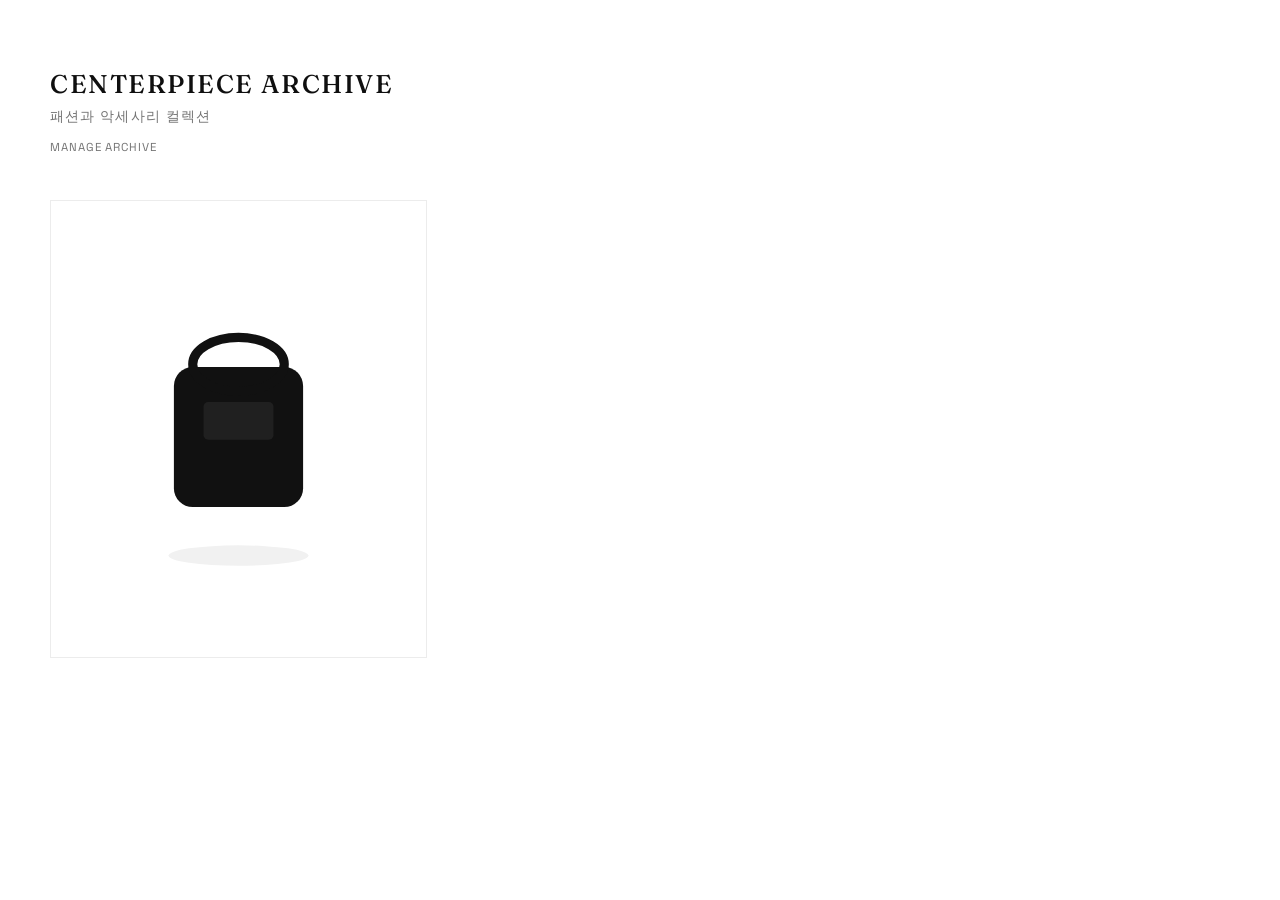
==== index.html @ 9ecb36c9 "Update index.html" ====
<!doctype html>
<html lang="ko">
  <head>
    <meta charset="UTF-8" />
    <meta name="viewport" content="width=device-width, initial-scale=1.0" />
    <title>Centerpiece Archive</title>
    <link rel="preconnect" href="https://fonts.googleapis.com" />
    <link rel="preconnect" href="https://fonts.gstatic.com" crossorigin />
    <link
      href="https://fonts.googleapis.com/css2?family=Space+Grotesk:wght@400;500;700&family=Fraunces:opsz,wght@9..144,500&display=swap"
      rel="stylesheet"
    />
    <link rel="stylesheet" href="./styles.css" />
  </head>
  <body>
    <header class="site-header">
      <h1>Centerpiece Archive</h1>
      <p>패션과 악세사리 컬렉션</p>
      <a class="manage-link" href="./admin.html">Manage Archive</a>
    </header>

    <main>
      <section id="gallery" class="gallery" aria-label="큐레이션 아이템"></section>
    </main>

    <script src="./data.js"></script>
    <script>
      const gallery = document.getElementById('gallery');

      function createCard(item) {
        const card = document.createElement('a');
        card.href = `./item.html?id=${encodeURIComponent(item.id)}`;
        card.className = 'card';
        const coverSrc =
          typeof item.coverImage === 'string'
            ? item.coverImage
            : item.coverImage.src;

        card.innerHTML = `
          <figure>
            <img src="${coverSrc}" alt="${item.brand} ${item.name}" loading="lazy" />
            <figcaption class="overlay">
              <p class="brand">${item.brand}</p>
              <p class="name">${item.name}</p>
              <p class="era">${item.era}</p>
            </figcaption>
          </figure>
        `;

        return card;
      }

      async function init() {
        const items = await getArchiveItems();
        items.forEach((item) => {
          gallery.appendChild(createCard(item));
        });
      }

      init();
    </script>
  </body>
</html>
---- styles.css ----
:root {
  --bg: #ffffff;
  --text: #0f0f0f;
  --muted: #747474;
  --line: #ececec;
  --overlay: rgba(255, 255, 255, 0.08);
}

* {
  box-sizing: border-box;
}

body {
  margin: 0;
  background: var(--bg);
  color: var(--text);
  font-family: 'Space Grotesk', sans-serif;
  letter-spacing: -0.005em;
}

.site-header {
  max-width: 1260px;
  margin: 0 auto;
  padding: 68px 40px 44px;
}

.site-header h1 {
  margin: 0;
  font-size: clamp(1.3rem, 2vw, 2rem);
  letter-spacing: 0.06em;
  text-transform: uppercase;
  font-weight: 500;
  font-family: 'Fraunces', serif;
}

.site-header p {
  margin: 8px 0 0;
  color: var(--muted);
  font-size: 0.85rem;
  letter-spacing: 0.08em;
  text-transform: uppercase;
}

.manage-link {
  display: inline-block;
  margin-top: 14px;
  color: var(--muted);
  text-decoration: none;
  font-size: 0.72rem;
  letter-spacing: 0.08em;
  text-transform: uppercase;
  border-bottom: 1px solid transparent;
}

.manage-link:hover {
  color: var(--text);
  border-bottom-color: rgba(17, 17, 17, 0.5);
}

.gallery {
  max-width: 1260px;
  margin: 0 auto;
  padding: 0 40px 84px;
  display: grid;
  gap: 24px;
  grid-template-columns: repeat(3, minmax(0, 1fr));
}

.card {
  display: block;
  border-radius: 0;
  overflow: hidden;
  text-decoration: none;
  color: inherit;
  border: 1px solid var(--line);
  background: #fff;
}

.card figure {
  margin: 0;
  position: relative;
  min-height: 380px;
}

.card img {
  width: 100%;
  height: 100%;
  min-height: 380px;
  object-fit: contain;
  padding: 26px;
  background: #fff;
  display: block;
  transition: transform 0.4s cubic-bezier(0.22, 1, 0.36, 1),
    filter 0.35s ease;
}

.overlay {
  position: absolute;
  inset: auto 0 0 0;
  display: grid;
  grid-template-columns: auto 1fr auto;
  align-items: center;
  gap: 8px;
  padding: 7px 10px;
  background: var(--overlay);
  color: #111;
  border-top: 1px solid rgba(17, 17, 17, 0.18);
  backdrop-filter: blur(1.5px);
  opacity: 0;
  transform: translateY(100%);
  transition: opacity 0.3s ease, transform 0.3s ease;
}

.card:hover .overlay,
.card:focus-visible .overlay {
  opacity: 1;
  transform: translateY(0);
}

.card:hover img,
.card:focus-visible img {
  transform: scale(1.015);
  filter: grayscale(8%);
}

.brand,
.name,
.era {
  margin: 0;
}

.brand {
  font-weight: 500;
  letter-spacing: 0.06em;
  text-transform: uppercase;
  font-size: 0.62rem;
  white-space: nowrap;
}

.name {
  font-size: 0.68rem;
  font-family: 'Space Grotesk', sans-serif;
  font-weight: 400;
  letter-spacing: 0.01em;
  white-space: nowrap;
  overflow: hidden;
  text-overflow: ellipsis;
}

.era {
  font-size: 0.62rem;
  opacity: 0.8;
  letter-spacing: 0.06em;
  text-transform: uppercase;
  white-space: nowrap;
}

.item-page {
  max-width: 1260px;
  margin: 0 auto;
  padding: 36px 24px 64px;
}

.back-link {
  display: inline-block;
  margin-bottom: 28px;
  color: var(--muted);
  text-decoration: none;
  border-bottom: 1px solid transparent;
  font-size: 0.84rem;
  letter-spacing: 0.08em;
  text-transform: uppercase;
}

.detail-manage-link {
  margin: 0 0 28px 12px;
}

.back-link:hover {
  border-bottom-color: var(--text);
  color: var(--text);
}

.detail-layout {
  display: grid;
  grid-template-columns: 0.9fr 1.8fr;
  gap: 26px;
  align-items: start;
}

.detail-info {
  position: sticky;
  top: 28px;
  align-self: start;
}

.detail-info h1 {
  margin: 6px 0 16px;
  font-size: clamp(1.4rem, 2.1vw, 2rem);
  font-family: 'Fraunces', serif;
  font-weight: 500;
}

.detail-meta {
  margin: 0;
  color: var(--muted);
  font-size: 0.8rem;
  letter-spacing: 0.08em;
  text-transform: uppercase;
}

.detail-copy {
  position: static;
}

.detail-intro {
  line-height: 1.9;
  margin: 0;
  max-width: 34ch;
  font-size: 0.98rem;
  color: #1d1d1d;
  white-space: pre-line;
  transition: opacity 460ms ease, transform 620ms cubic-bezier(0.16, 1, 0.3, 1),
    filter 480ms ease;
  will-change: opacity, transform, filter;
}

.detail-copy.is-switching .detail-intro {
  opacity: 0.14;
  transform: translateY(10px);
  filter: blur(2px);
}

@media (prefers-reduced-motion: reduce) {
  .detail-intro {
    transition: none;
  }

  .detail-copy.is-switching .detail-intro {
    opacity: 1;
    transform: none;
    filter: none;
  }
}

.detail-images {
  display: grid;
  grid-template-columns: 1fr;
  gap: 24px;
}

.detail-media {
  margin: 0;
  display: block;
}

.detail-images img {
  width: 100%;
  max-height: 920px;
  object-fit: contain;
  background: #fff;
  padding: 24px;
  border-radius: 0;
  border: 1px solid var(--line);
  display: block;
}

.not-found {
  padding: 40px 0;
}

.not-found a {
  color: var(--text);
}

.detail-contact {
  margin-top: 42px;
  padding-top: 18px;
  border-top: 1px solid var(--line);
  display: grid;
  grid-template-columns: 0.9fr 1.8fr;
  column-gap: 26px;
}

.contact-kicker {
  margin: 0 0 14px;
  color: var(--muted);
  font-size: 0.72rem;
  letter-spacing: 0.08em;
  text-transform: uppercase;
  grid-column: 2;
}

.contact-grid {
  display: grid;
  grid-template-columns: repeat(3, minmax(0, 1fr));
  gap: 12px;
  grid-column: 2;
}

.contact-item {
  margin: 0;
  font-size: 0.84rem;
  line-height: 1.8;
  color: #222;
}

.contact-item a {
  color: inherit;
  text-decoration: none;
  border-bottom: 1px solid rgba(17, 17, 17, 0.3);
}

.contact-item a:hover {
  border-bottom-color: rgba(17, 17, 17, 0.75);
}

@media (max-width: 980px) {
  .gallery {
    grid-template-columns: repeat(2, minmax(0, 1fr));
    gap: 18px;
    padding: 0 24px 60px;
  }

  .detail-layout {
    grid-template-columns: 1fr;
  }

  .detail-info {
    position: static;
    top: auto;
  }

  .detail-media {
    display: block;
  }

  .detail-copy {
    position: static;
    top: auto;
    margin-bottom: 18px;
  }

  .detail-intro {
    font-size: 0.9rem;
  }

  .contact-grid {
    grid-template-columns: 1fr;
    gap: 10px;
  }

  .detail-contact {
    grid-template-columns: 1fr;
    column-gap: 0;
  }

  .contact-kicker,
  .contact-grid {
    grid-column: auto;
  }

  .site-header {
    padding: 44px 24px 28px;
  }
}

@media (max-width: 640px) {
  .gallery {
    grid-template-columns: 1fr;
    padding: 0 16px 40px;
    gap: 14px;
  }

  .site-header {
    padding: 30px 16px 20px;
  }

  .item-page {
    padding: 20px 16px 40px;
  }
}

.admin-page {
  max-width: 1340px;
  margin: 0 auto;
  padding: 46px 26px 72px;
}

.admin-header {
  margin-bottom: 28px;
}

.admin-header h1 {
  margin: 0;
  font-family: 'Fraunces', serif;
  font-size: clamp(1.4rem, 2vw, 2.1rem);
  font-weight: 500;
}

.admin-header p {
  margin: 8px 0 0;
  color: var(--muted);
  font-size: 0.9rem;
}

.admin-panel {
  border: 1px solid var(--line);
  background: #fff;
  padding: 16px;
  margin-bottom: 14px;
}

.admin-panel h2 {
  margin: 0 0 14px;
  font-size: 0.92rem;
  letter-spacing: 0.08em;
  text-transform: uppercase;
  color: var(--muted);
}

.admin-form label,
.admin-panel label {
  display: block;
  font-size: 0.74rem;
  letter-spacing: 0.06em;
  text-transform: uppercase;
  color: var(--muted);
  margin-bottom: 10px;
}

.admin-guide {
  background: linear-gradient(180deg, #fff 0%, #fcfcfc 100%);
}

.guide-steps {
  margin: 0;
  padding-left: 18px;
  display: grid;
  gap: 6px;
  color: #1f1f1f;
  font-size: 0.9rem;
}

.admin-form-simple {
  display: grid;
  gap: 14px;
}

.form-step {
  border: 1px solid var(--line);
  padding: 12px;
  background: #fff;
}

.form-step h3 {
  margin: 0 0 10px;
  font-size: 0.84rem;
  letter-spacing: 0.08em;
  text-transform: uppercase;
  color: #222;
}

.step-help {
  margin: 0 0 10px;
  color: var(--muted);
  font-size: 0.82rem;
  line-height: 1.6;
}

.upload-preview-wrap p {
  margin: 8px 0 6px;
  color: var(--muted);
  font-size: 0.72rem;
  letter-spacing: 0.08em;
  text-transform: uppercase;
}

.upload-preview {
  width: 100%;
  max-height: 260px;
  object-fit: contain;
  border: 1px solid var(--line);
  background: #fff;
  padding: 12px;
}

.upload-preview.is-empty {
  min-height: 120px;
  background: repeating-linear-gradient(
    -45deg,
    #fafafa,
    #fafafa 8px,
    #f3f3f3 8px,
    #f3f3f3 16px
  );
}

.admin-form input,
.admin-form textarea,
.admin-panel input,
.admin-panel textarea {
  width: 100%;
  margin-top: 6px;
  border: 1px solid var(--line);
  padding: 10px;
  font: inherit;
  color: var(--text);
  background: #fff;
}

.admin-form textarea,
.admin-panel textarea {
  resize: vertical;
  min-height: 100px;
}

.admin-fieldset {
  margin: 16px 0;
  border: 1px solid var(--line);
  padding: 12px;
}

.admin-fieldset legend {
  padding: 0 6px;
  font-size: 0.72rem;
  letter-spacing: 0.08em;
  text-transform: uppercase;
  color: var(--muted);
}

.admin-actions {
  display: flex;
  flex-wrap: wrap;
  gap: 8px;
  margin-top: 10px;
}

.admin-auth input[type='email'],
.admin-auth input[type='password'] {
  min-width: 260px;
  border: 1px solid var(--line);
  padding: 8px 10px;
  font: inherit;
}

.admin-button {
  border: 1px solid var(--line);
  background: #fff;
  color: var(--text);
  padding: 8px 10px;
  font-size: 0.72rem;
  letter-spacing: 0.06em;
  text-transform: uppercase;
  cursor: pointer;
}

.admin-button:hover {
  border-color: #bbb;
}

.admin-button-strong {
  border-color: #202020;
}

.detail-rows {
  display: grid;
  gap: 10px;
}

.detail-row {
  border: 1px solid var(--line);
  padding: 10px;
  display: grid;
  gap: 8px;
}

.detail-row-grid {
  display: grid;
  gap: 8px;
}

.item-list {
  list-style: none;
  margin: 0;
  padding: 0;
  display: grid;
  gap: 10px;
}

.item-entry {
  border: 1px solid var(--line);
  padding: 10px;
  display: grid;
  grid-template-columns: 72px 1fr auto;
  gap: 10px;
  align-items: center;
}

.item-thumb {
  width: 72px;
  height: 72px;
  object-fit: contain;
  border: 1px solid var(--line);
  background: #fff;
}

.item-summary p,
.item-summary h3,
.item-summary small {
  margin: 0;
}

.item-summary h3 {
  font-size: 0.92rem;
  margin: 4px 0;
}

.item-summary p,
.item-summary small {
  color: var(--muted);
  font-size: 0.72rem;
  letter-spacing: 0.06em;
  text-transform: uppercase;
}

.item-buttons {
  display: flex;
  gap: 6px;
}

.item-empty {
  border: 1px dashed var(--line);
  color: var(--muted);
  padding: 16px;
  font-size: 0.84rem;
}

.admin-data-tools {
  margin-top: 18px;
}

.admin-advanced summary {
  cursor: pointer;
  font-size: 0.78rem;
  letter-spacing: 0.08em;
  text-transform: uppercase;
  color: var(--muted);
}

.admin-status {
  margin: 14px 0 0;
  color: var(--muted);
  font-size: 0.8rem;
}

@media (max-width: 980px) {
  .admin-page {
    padding: 30px 16px 50px;
  }
}
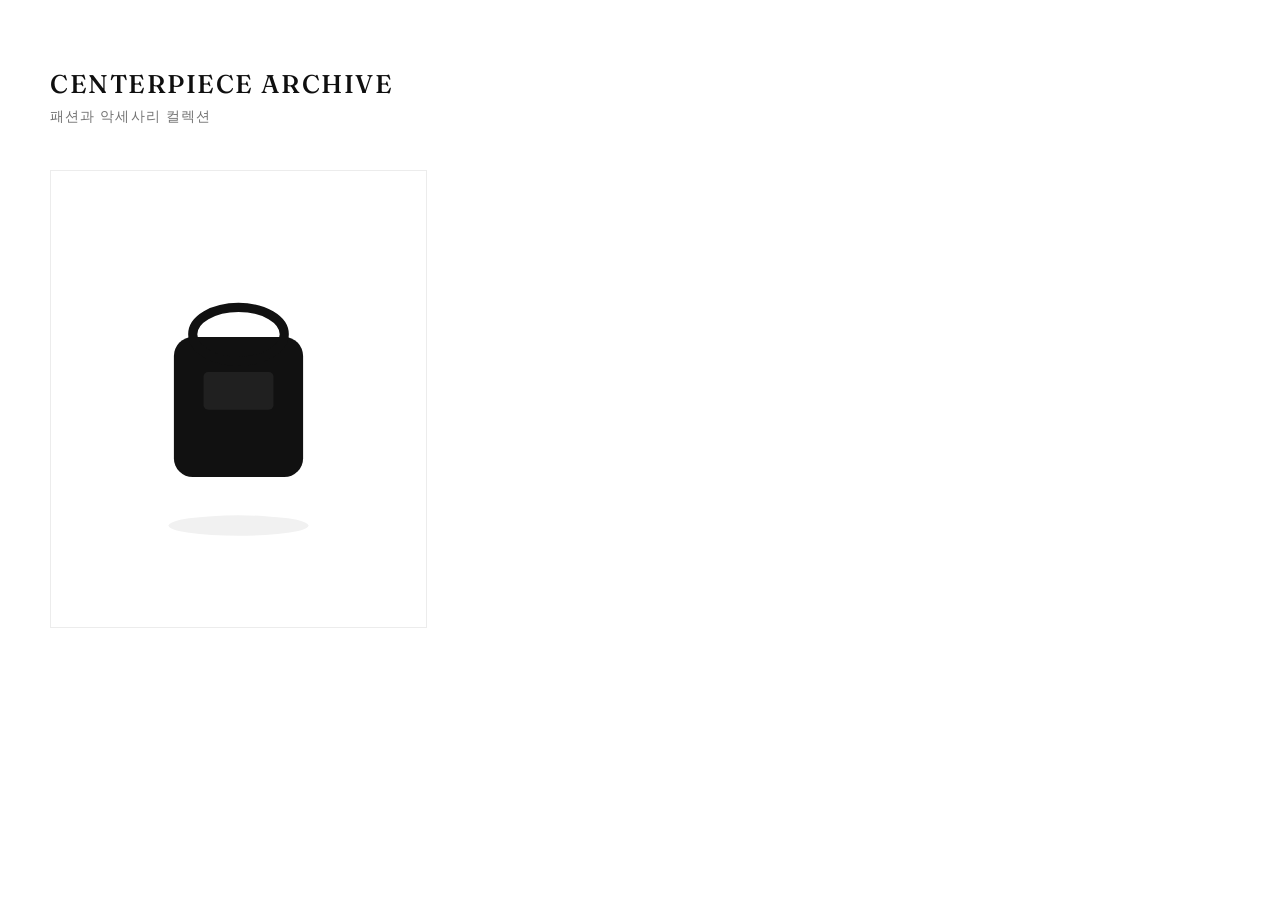
==== commit df8ff293: "ㄴ" ====
--- a/index.html
+++ b/index.html
@@ -16,7 +16,6 @@
     <header class="site-header">
       <h1>Centerpiece Archive</h1>
       <p>패션과 악세사리 컬렉션</p>
-      <a class="manage-link" href="./admin.html">Manage Archive</a>
     </header>
 
     <main>
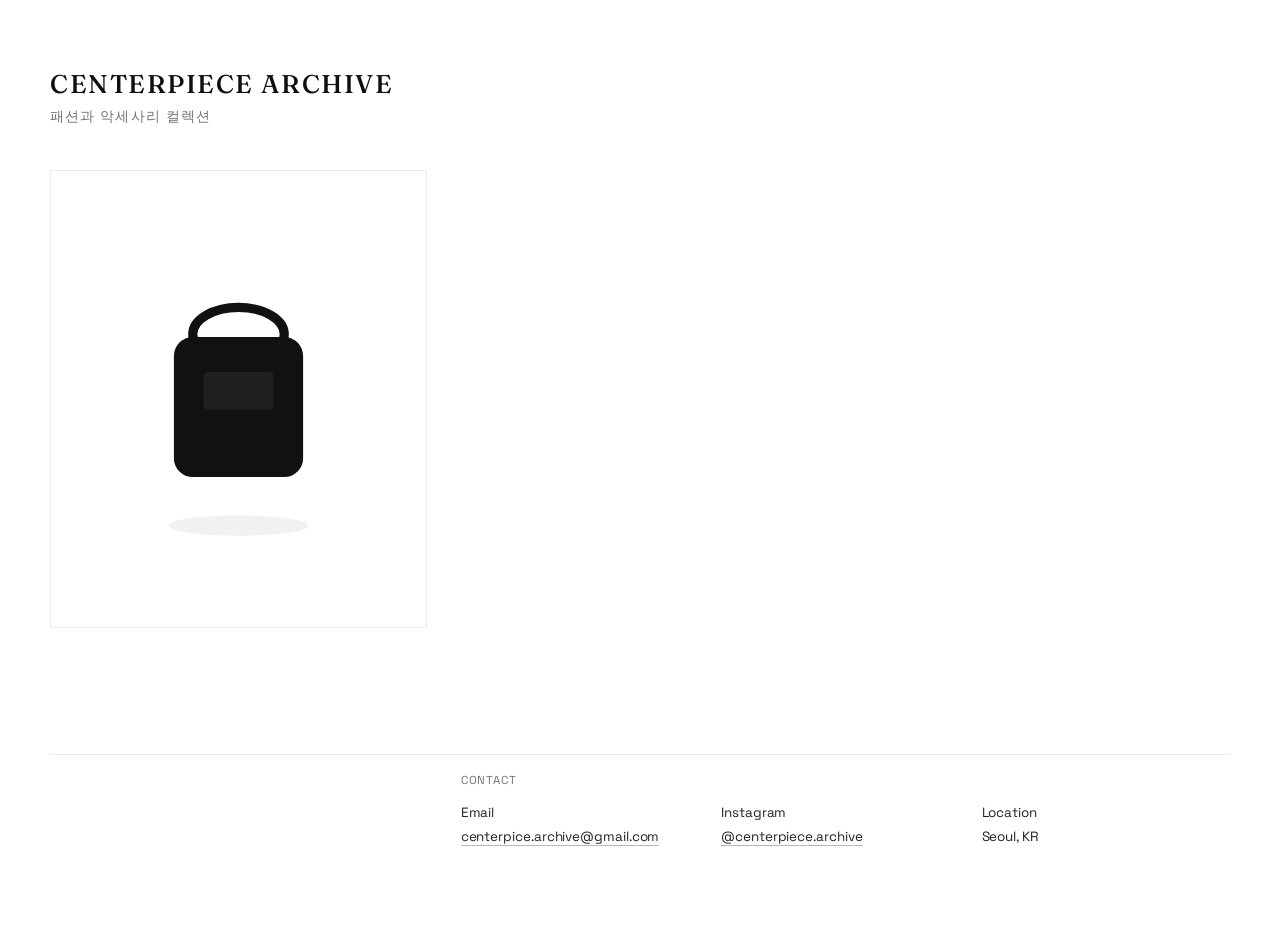
==== commit 351911de: "s" ====
--- a/index.html
+++ b/index.html
@@ -20,6 +20,16 @@
 
     <main>
       <section id="gallery" class="gallery" aria-label="큐레이션 아이템"></section>
+      <section class="main-contact-wrap" aria-label="Contact">
+        <div class="detail-contact">
+          <p class="contact-kicker">Contact</p>
+          <div class="contact-grid">
+            <p class="contact-item">Email<br /><a href="mailto:centerpice.archive@gmail.com">centerpice.archive@gmail.com</a></p>
+            <p class="contact-item">Instagram<br /><a href="https://instagram.com/centerpiece.archive" target="_blank" rel="noreferrer">@centerpiece.archive</a></p>
+            <p class="contact-item">Location<br />Seoul, KR</p>
+          </div>
+        </div>
+      </section>
     </main>
 
     <script src="./data.js"></script>
--- a/styles.css
+++ b/styles.css
@@ -282,6 +282,12 @@
   column-gap: 26px;
 }
 
+.main-contact-wrap {
+  max-width: 1260px;
+  margin: 0 auto;
+  padding: 0 40px 84px;
+}
+
 .contact-kicker {
   margin: 0 0 14px;
   color: var(--muted);
@@ -355,6 +361,10 @@
     column-gap: 0;
   }
 
+  .main-contact-wrap {
+    padding: 0 24px 60px;
+  }
+
   .contact-kicker,
   .contact-grid {
     grid-column: auto;
@@ -378,6 +388,10 @@
 
   .item-page {
     padding: 20px 16px 40px;
+  }
+
+  .main-contact-wrap {
+    padding: 0 16px 40px;
   }
 }
 
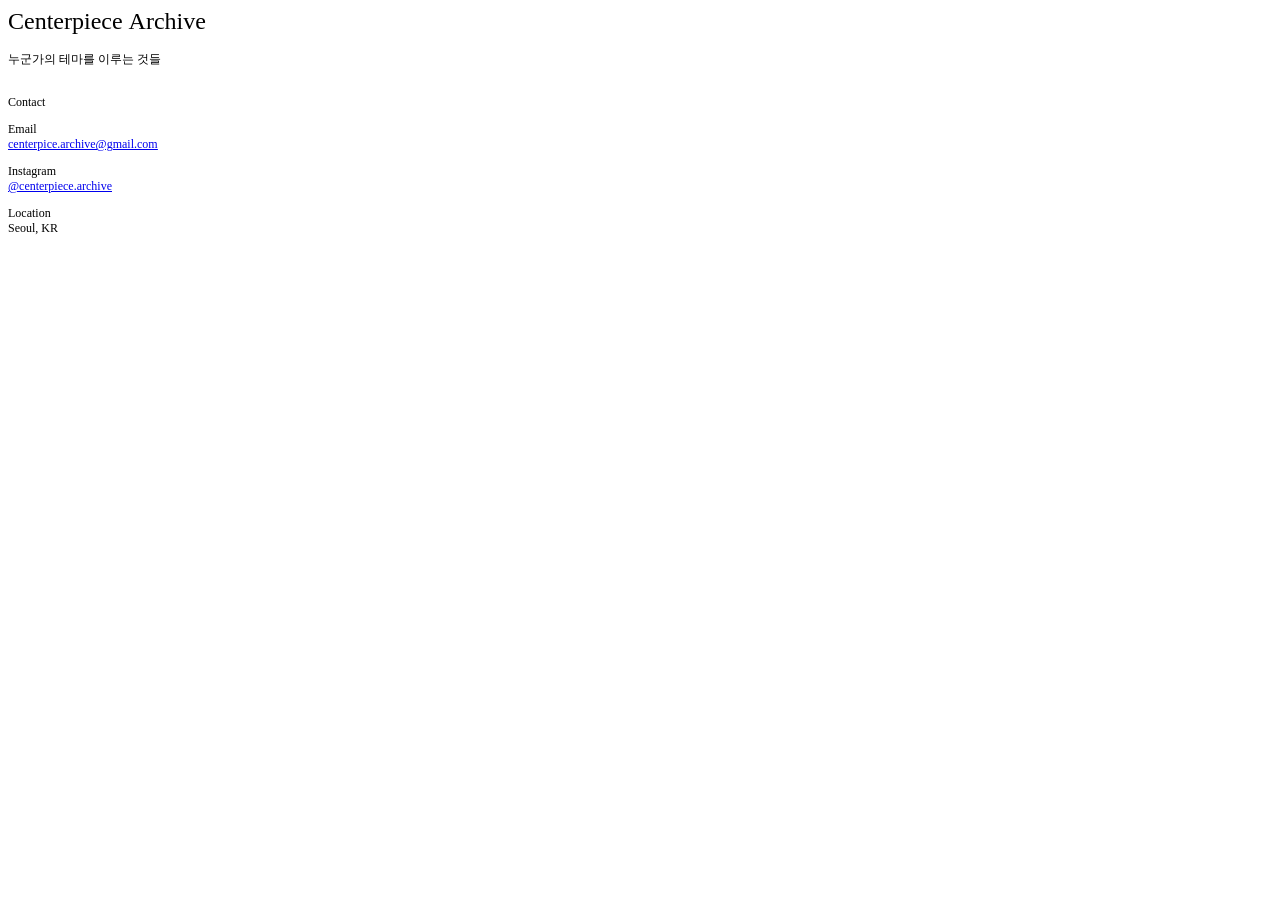
==== commit e9681b41: "Update index.html" ====
--- a/index.html
+++ b/index.html
@@ -1,72 +1,30 @@
-<!doctype html>
-<html lang="ko">
-  <head>
-    <meta charset="UTF-8" />
-    <meta name="viewport" content="width=device-width, initial-scale=1.0" />
-    <title>Centerpiece Archive</title>
-    <link rel="preconnect" href="https://fonts.googleapis.com" />
-    <link rel="preconnect" href="https://fonts.gstatic.com" crossorigin />
-    <link
-      href="https://fonts.googleapis.com/css2?family=Space+Grotesk:wght@400;500;700&family=Fraunces:opsz,wght@9..144,500&display=swap"
-      rel="stylesheet"
-    />
-    <link rel="stylesheet" href="./styles.css" />
-  </head>
-  <body>
-    <header class="site-header">
-      <h1>Centerpiece Archive</h1>
-      <p>패션과 악세사리 컬렉션</p>
-    </header>
-
-    <main>
-      <section id="gallery" class="gallery" aria-label="큐레이션 아이템"></section>
-      <section class="main-contact-wrap" aria-label="Contact">
-        <div class="detail-contact">
-          <p class="contact-kicker">Contact</p>
-          <div class="contact-grid">
-            <p class="contact-item">Email<br /><a href="mailto:centerpice.archive@gmail.com">centerpice.archive@gmail.com</a></p>
-            <p class="contact-item">Instagram<br /><a href="https://instagram.com/centerpiece.archive" target="_blank" rel="noreferrer">@centerpiece.archive</a></p>
-            <p class="contact-item">Location<br />Seoul, KR</p>
-          </div>
-        </div>
-      </section>
-    </main>
-
-    <script src="./data.js"></script>
-    <script>
-      const gallery = document.getElementById('gallery');
-
-      function createCard(item) {
-        const card = document.createElement('a');
-        card.href = `./item.html?id=${encodeURIComponent(item.id)}`;
-        card.className = 'card';
-        const coverSrc =
-          typeof item.coverImage === 'string'
-            ? item.coverImage
-            : item.coverImage.src;
-
-        card.innerHTML = `
-          <figure>
-            <img src="${coverSrc}" alt="${item.brand} ${item.name}" loading="lazy" />
-            <figcaption class="overlay">
-              <p class="brand">${item.brand}</p>
-              <p class="name">${item.name}</p>
-              <p class="era">${item.era}</p>
-            </figcaption>
-          </figure>
-        `;
-
-        return card;
-      }
-
-      async function init() {
-        const items = await getArchiveItems();
-        items.forEach((item) => {
-          gallery.appendChild(createCard(item));
-        });
-      }
-
-      init();
-    </script>
-  </body>
+<!DOCTYPE html PUBLIC "-//W3C//DTD HTML 4.01//EN" "http://www.w3.org/TR/html4/strict.dtd">
+<html>
+<head>
+  <meta http-equiv="Content-Type" content="text/html; charset=utf-8">
+  <meta http-equiv="Content-Style-Type" content="text/css">
+  <title></title>
+  <meta name="Generator" content="Cocoa HTML Writer">
+  <meta name="CocoaVersion" content="2575.6">
+  <style type="text/css">
+    p.p2 {margin: 0.0px 0.0px 12.0px 0.0px; font: 12.0px AppleMyungjo; -webkit-text-stroke: #000000}
+    p.p3 {margin: 0.0px 0.0px 0.0px 0.0px; font: 12.0px AppleMyungjo; -webkit-text-stroke: #000000; min-height: 14.0px}
+    p.p4 {margin: 0.0px 0.0px 12.0px 0.0px; font: 12.0px AppleMyungjo; color: #0000e9; -webkit-text-stroke: #0000e9}
+    span.s1 {font-kerning: none}
+    span.s2 {font-kerning: none; color: #000000; -webkit-text-stroke: 0px #000000}
+    span.s3 {text-decoration: underline ; font-kerning: none; -webkit-text-stroke: 0px #0000e9}
+  </style>
+</head>
+<body>
+<h1 style="margin: 0.0px 0.0px 16.1px 0.0px; font: 24.0px AppleMyungjo; -webkit-text-stroke: #000000"><span class="s1">Centerpiece Archive</span></h1>
+<p class="p2"><span class="s1">누군가의 테마를 이루는 것들</span></p>
+<p class="p3"><span class="s1"></span><br></p>
+<p class="p2"><span class="s1">Contact</span></p>
+<p class="p4"><span class="s2">Email<br>
+<a href="mailto:centerpice.archive@gmail.com"><span class="s3">centerpice.archive@gmail.com</span></a></span></p>
+<p class="p4"><span class="s2">Instagram<br>
+<a href="https://instagram.com/centerpiece.archive"><span class="s3">@centerpiece.archive</span></a></span></p>
+<p class="p2"><span class="s1">Location<br>
+Seoul, KR</span></p>
+</body>
 </html>
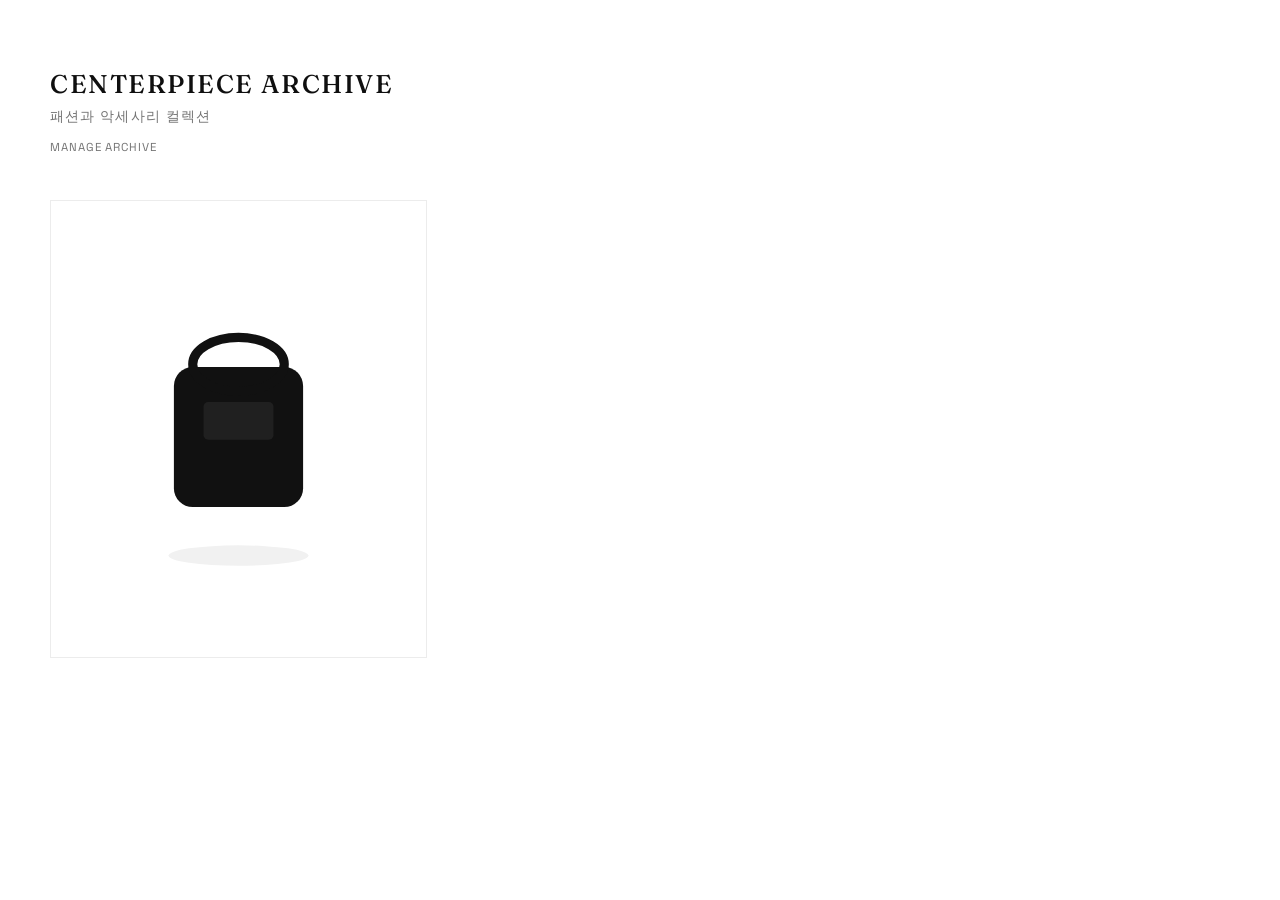
==== commit 5bc3a1a0: "Update index.html" ====
--- a/index.html
+++ b/index.html
@@ -1,30 +1,63 @@
-<!DOCTYPE html PUBLIC "-//W3C//DTD HTML 4.01//EN" "http://www.w3.org/TR/html4/strict.dtd">
-<html>
-<head>
-  <meta http-equiv="Content-Type" content="text/html; charset=utf-8">
-  <meta http-equiv="Content-Style-Type" content="text/css">
-  <title></title>
-  <meta name="Generator" content="Cocoa HTML Writer">
-  <meta name="CocoaVersion" content="2575.6">
-  <style type="text/css">
-    p.p2 {margin: 0.0px 0.0px 12.0px 0.0px; font: 12.0px AppleMyungjo; -webkit-text-stroke: #000000}
-    p.p3 {margin: 0.0px 0.0px 0.0px 0.0px; font: 12.0px AppleMyungjo; -webkit-text-stroke: #000000; min-height: 14.0px}
-    p.p4 {margin: 0.0px 0.0px 12.0px 0.0px; font: 12.0px AppleMyungjo; color: #0000e9; -webkit-text-stroke: #0000e9}
-    span.s1 {font-kerning: none}
-    span.s2 {font-kerning: none; color: #000000; -webkit-text-stroke: 0px #000000}
-    span.s3 {text-decoration: underline ; font-kerning: none; -webkit-text-stroke: 0px #0000e9}
-  </style>
-</head>
-<body>
-<h1 style="margin: 0.0px 0.0px 16.1px 0.0px; font: 24.0px AppleMyungjo; -webkit-text-stroke: #000000"><span class="s1">Centerpiece Archive</span></h1>
-<p class="p2"><span class="s1">누군가의 테마를 이루는 것들</span></p>
-<p class="p3"><span class="s1"></span><br></p>
-<p class="p2"><span class="s1">Contact</span></p>
-<p class="p4"><span class="s2">Email<br>
-<a href="mailto:centerpice.archive@gmail.com"><span class="s3">centerpice.archive@gmail.com</span></a></span></p>
-<p class="p4"><span class="s2">Instagram<br>
-<a href="https://instagram.com/centerpiece.archive"><span class="s3">@centerpiece.archive</span></a></span></p>
-<p class="p2"><span class="s1">Location<br>
-Seoul, KR</span></p>
-</body>
+<!doctype html>
+<html lang="ko">
+  <head>
+    <meta charset="UTF-8" />
+    <meta name="viewport" content="width=device-width, initial-scale=1.0" />
+    <title>Centerpiece Archive</title>
+    <link rel="preconnect" href="https://fonts.googleapis.com" />
+    <link rel="preconnect" href="https://fonts.gstatic.com" crossorigin />
+    <link
+      href="https://fonts.googleapis.com/css2?family=Space+Grotesk:wght@400;500;700&family=Fraunces:opsz,wght@9..144,500&display=swap"
+      rel="stylesheet"
+    />
+    <link rel="stylesheet" href="./styles.css" />
+  </head>
+  <body>
+    <header class="site-header">
+      <h1>Centerpiece Archive</h1>
+      <p>패션과 악세사리 컬렉션</p>
+      <a class="manage-link" href="./admin.html">Manage Archive</a>
+    </header>
+
+    <main>
+      <section id="gallery" class="gallery" aria-label="큐레이션 아이템"></section>
+    </main>
+
+    <script src="./data.js"></script>
+    <script>
+      const gallery = document.getElementById('gallery');
+
+      function createCard(item) {
+        const card = document.createElement('a');
+        card.href = `./item.html?id=${encodeURIComponent(item.id)}`;
+        card.className = 'card';
+        const coverSrc =
+          typeof item.coverImage === 'string'
+            ? item.coverImage
+            : item.coverImage.src;
+
+        card.innerHTML = `
+          <figure>
+            <img src="${coverSrc}" alt="${item.brand} ${item.name}" loading="lazy" />
+            <figcaption class="overlay">
+              <p class="brand">${item.brand}</p>
+              <p class="name">${item.name}</p>
+              <p class="era">${item.era}</p>
+            </figcaption>
+          </figure>
+        `;
+
+        return card;
+      }
+
+      async function init() {
+        const items = await getArchiveItems();
+        items.forEach((item) => {
+          gallery.appendChild(createCard(item));
+        });
+      }
+
+      init();
+    </script>
+  </body>
 </html>
--- a/styles.css
+++ b/styles.css
@@ -0,0 +1,675 @@
+:root {
+  --bg: #ffffff;
+  --text: #0f0f0f;
+  --muted: #747474;
+  --line: #ececec;
+  --overlay: rgba(255, 255, 255, 0.08);
+}
+
+* {
+  box-sizing: border-box;
+}
+
+body {
+  margin: 0;
+  background: var(--bg);
+  color: var(--text);
+  font-family: 'Space Grotesk', sans-serif;
+  letter-spacing: -0.005em;
+}
+
+.site-header {
+  max-width: 1260px;
+  margin: 0 auto;
+  padding: 68px 40px 44px;
+}
+
+.site-header h1 {
+  margin: 0;
+  font-size: clamp(1.3rem, 2vw, 2rem);
+  letter-spacing: 0.06em;
+  text-transform: uppercase;
+  font-weight: 500;
+  font-family: 'Fraunces', serif;
+}
+
+.site-header p {
+  margin: 8px 0 0;
+  color: var(--muted);
+  font-size: 0.85rem;
+  letter-spacing: 0.08em;
+  text-transform: uppercase;
+}
+
+.manage-link {
+  display: inline-block;
+  margin-top: 14px;
+  color: var(--muted);
+  text-decoration: none;
+  font-size: 0.72rem;
+  letter-spacing: 0.08em;
+  text-transform: uppercase;
+  border-bottom: 1px solid transparent;
+}
+
+.manage-link:hover {
+  color: var(--text);
+  border-bottom-color: rgba(17, 17, 17, 0.5);
+}
+
+.gallery {
+  max-width: 1260px;
+  margin: 0 auto;
+  padding: 0 40px 84px;
+  display: grid;
+  gap: 24px;
+  grid-template-columns: repeat(3, minmax(0, 1fr));
+}
+
+.card {
+  display: block;
+  border-radius: 0;
+  overflow: hidden;
+  text-decoration: none;
+  color: inherit;
+  border: 1px solid var(--line);
+  background: #fff;
+}
+
+.card figure {
+  margin: 0;
+  position: relative;
+  min-height: 380px;
+}
+
+.card img {
+  width: 100%;
+  height: 100%;
+  min-height: 380px;
+  object-fit: contain;
+  padding: 26px;
+  background: #fff;
+  display: block;
+  transition: transform 0.4s cubic-bezier(0.22, 1, 0.36, 1),
+    filter 0.35s ease;
+}
+
+.overlay {
+  position: absolute;
+  inset: auto 0 0 0;
+  display: grid;
+  grid-template-columns: auto 1fr auto;
+  align-items: center;
+  gap: 8px;
+  padding: 7px 10px;
+  background: var(--overlay);
+  color: #111;
+  border-top: 1px solid rgba(17, 17, 17, 0.18);
+  backdrop-filter: blur(1.5px);
+  opacity: 0;
+  transform: translateY(100%);
+  transition: opacity 0.3s ease, transform 0.3s ease;
+}
+
+.card:hover .overlay,
+.card:focus-visible .overlay {
+  opacity: 1;
+  transform: translateY(0);
+}
+
+.card:hover img,
+.card:focus-visible img {
+  transform: scale(1.015);
+  filter: grayscale(8%);
+}
+
+.brand,
+.name,
+.era {
+  margin: 0;
+}
+
+.brand {
+  font-weight: 500;
+  letter-spacing: 0.06em;
+  text-transform: uppercase;
+  font-size: 0.62rem;
+  white-space: nowrap;
+}
+
+.name {
+  font-size: 0.68rem;
+  font-family: 'Space Grotesk', sans-serif;
+  font-weight: 400;
+  letter-spacing: 0.01em;
+  white-space: nowrap;
+  overflow: hidden;
+  text-overflow: ellipsis;
+}
+
+.era {
+  font-size: 0.62rem;
+  opacity: 0.8;
+  letter-spacing: 0.06em;
+  text-transform: uppercase;
+  white-space: nowrap;
+}
+
+.item-page {
+  max-width: 1260px;
+  margin: 0 auto;
+  padding: 36px 24px 64px;
+}
+
+.back-link {
+  display: inline-block;
+  margin-bottom: 28px;
+  color: var(--muted);
+  text-decoration: none;
+  border-bottom: 1px solid transparent;
+  font-size: 0.84rem;
+  letter-spacing: 0.08em;
+  text-transform: uppercase;
+}
+
+.detail-manage-link {
+  margin: 0 0 28px 12px;
+}
+
+.back-link:hover {
+  border-bottom-color: var(--text);
+  color: var(--text);
+}
+
+.detail-layout {
+  display: grid;
+  grid-template-columns: 0.9fr 1.8fr;
+  gap: 26px;
+  align-items: start;
+}
+
+.detail-info {
+  position: sticky;
+  top: 28px;
+  align-self: start;
+}
+
+.detail-info h1 {
+  margin: 6px 0 16px;
+  font-size: clamp(1.4rem, 2.1vw, 2rem);
+  font-family: 'Fraunces', serif;
+  font-weight: 500;
+}
+
+.detail-meta {
+  margin: 0;
+  color: var(--muted);
+  font-size: 0.8rem;
+  letter-spacing: 0.08em;
+  text-transform: uppercase;
+}
+
+.detail-copy {
+  position: static;
+}
+
+.detail-intro {
+  line-height: 1.9;
+  margin: 0;
+  max-width: 34ch;
+  font-size: 0.98rem;
+  color: #1d1d1d;
+  white-space: pre-line;
+  transition: opacity 460ms ease, transform 620ms cubic-bezier(0.16, 1, 0.3, 1),
+    filter 480ms ease;
+  will-change: opacity, transform, filter;
+}
+
+.detail-copy.is-switching .detail-intro {
+  opacity: 0.14;
+  transform: translateY(10px);
+  filter: blur(2px);
+}
+
+@media (prefers-reduced-motion: reduce) {
+  .detail-intro {
+    transition: none;
+  }
+
+  .detail-copy.is-switching .detail-intro {
+    opacity: 1;
+    transform: none;
+    filter: none;
+  }
+}
+
+.detail-images {
+  display: grid;
+  grid-template-columns: 1fr;
+  gap: 24px;
+}
+
+.detail-media {
+  margin: 0;
+  display: block;
+}
+
+.detail-images img {
+  width: 100%;
+  max-height: 920px;
+  object-fit: contain;
+  background: #fff;
+  padding: 24px;
+  border-radius: 0;
+  border: 1px solid var(--line);
+  display: block;
+}
+
+.not-found {
+  padding: 40px 0;
+}
+
+.not-found a {
+  color: var(--text);
+}
+
+.detail-contact {
+  margin-top: 42px;
+  padding-top: 18px;
+  border-top: 1px solid var(--line);
+  display: grid;
+  grid-template-columns: 0.9fr 1.8fr;
+  column-gap: 26px;
+}
+
+.main-contact-wrap {
+  max-width: 1260px;
+  margin: 0 auto;
+  padding: 0 40px 84px;
+}
+
+.contact-kicker {
+  margin: 0 0 14px;
+  color: var(--muted);
+  font-size: 0.72rem;
+  letter-spacing: 0.08em;
+  text-transform: uppercase;
+  grid-column: 2;
+}
+
+.contact-grid {
+  display: grid;
+  grid-template-columns: repeat(3, minmax(0, 1fr));
+  gap: 12px;
+  grid-column: 2;
+}
+
+.contact-item {
+  margin: 0;
+  font-size: 0.84rem;
+  line-height: 1.8;
+  color: #222;
+}
+
+.contact-item a {
+  color: inherit;
+  text-decoration: none;
+  border-bottom: 1px solid rgba(17, 17, 17, 0.3);
+}
+
+.contact-item a:hover {
+  border-bottom-color: rgba(17, 17, 17, 0.75);
+}
+
+@media (max-width: 980px) {
+  .gallery {
+    grid-template-columns: repeat(2, minmax(0, 1fr));
+    gap: 18px;
+    padding: 0 24px 60px;
+  }
+
+  .detail-layout {
+    grid-template-columns: 1fr;
+  }
+
+  .detail-info {
+    position: static;
+    top: auto;
+  }
+
+  .detail-media {
+    display: block;
+  }
+
+  .detail-copy {
+    position: static;
+    top: auto;
+    margin-bottom: 18px;
+  }
+
+  .detail-intro {
+    font-size: 0.9rem;
+  }
+
+  .contact-grid {
+    grid-template-columns: 1fr;
+    gap: 10px;
+  }
+
+  .detail-contact {
+    grid-template-columns: 1fr;
+    column-gap: 0;
+  }
+
+  .main-contact-wrap {
+    padding: 0 24px 60px;
+  }
+
+  .contact-kicker,
+  .contact-grid {
+    grid-column: auto;
+  }
+
+  .site-header {
+    padding: 44px 24px 28px;
+  }
+}
+
+@media (max-width: 640px) {
+  .gallery {
+    grid-template-columns: 1fr;
+    padding: 0 16px 40px;
+    gap: 14px;
+  }
+
+  .site-header {
+    padding: 30px 16px 20px;
+  }
+
+  .item-page {
+    padding: 20px 16px 40px;
+  }
+
+  .main-contact-wrap {
+    padding: 0 16px 40px;
+  }
+}
+
+.admin-page {
+  max-width: 1340px;
+  margin: 0 auto;
+  padding: 46px 26px 72px;
+}
+
+.admin-header {
+  margin-bottom: 28px;
+}
+
+.admin-header h1 {
+  margin: 0;
+  font-family: 'Fraunces', serif;
+  font-size: clamp(1.4rem, 2vw, 2.1rem);
+  font-weight: 500;
+}
+
+.admin-header p {
+  margin: 8px 0 0;
+  color: var(--muted);
+  font-size: 0.9rem;
+}
+
+.admin-panel {
+  border: 1px solid var(--line);
+  background: #fff;
+  padding: 16px;
+  margin-bottom: 14px;
+}
+
+.admin-panel h2 {
+  margin: 0 0 14px;
+  font-size: 0.92rem;
+  letter-spacing: 0.08em;
+  text-transform: uppercase;
+  color: var(--muted);
+}
+
+.admin-form label,
+.admin-panel label {
+  display: block;
+  font-size: 0.74rem;
+  letter-spacing: 0.06em;
+  text-transform: uppercase;
+  color: var(--muted);
+  margin-bottom: 10px;
+}
+
+.admin-guide {
+  background: linear-gradient(180deg, #fff 0%, #fcfcfc 100%);
+}
+
+.guide-steps {
+  margin: 0;
+  padding-left: 18px;
+  display: grid;
+  gap: 6px;
+  color: #1f1f1f;
+  font-size: 0.9rem;
+}
+
+.admin-form-simple {
+  display: grid;
+  gap: 14px;
+}
+
+.form-step {
+  border: 1px solid var(--line);
+  padding: 12px;
+  background: #fff;
+}
+
+.form-step h3 {
+  margin: 0 0 10px;
+  font-size: 0.84rem;
+  letter-spacing: 0.08em;
+  text-transform: uppercase;
+  color: #222;
+}
+
+.step-help {
+  margin: 0 0 10px;
+  color: var(--muted);
+  font-size: 0.82rem;
+  line-height: 1.6;
+}
+
+.upload-preview-wrap p {
+  margin: 8px 0 6px;
+  color: var(--muted);
+  font-size: 0.72rem;
+  letter-spacing: 0.08em;
+  text-transform: uppercase;
+}
+
+.upload-preview {
+  width: 100%;
+  max-height: 260px;
+  object-fit: contain;
+  border: 1px solid var(--line);
+  background: #fff;
+  padding: 12px;
+}
+
+.upload-preview.is-empty {
+  min-height: 120px;
+  background: repeating-linear-gradient(
+    -45deg,
+    #fafafa,
+    #fafafa 8px,
+    #f3f3f3 8px,
+    #f3f3f3 16px
+  );
+}
+
+.admin-form input,
+.admin-form textarea,
+.admin-panel input,
+.admin-panel textarea {
+  width: 100%;
+  margin-top: 6px;
+  border: 1px solid var(--line);
+  padding: 10px;
+  font: inherit;
+  color: var(--text);
+  background: #fff;
+}
+
+.admin-form textarea,
+.admin-panel textarea {
+  resize: vertical;
+  min-height: 100px;
+}
+
+.admin-fieldset {
+  margin: 16px 0;
+  border: 1px solid var(--line);
+  padding: 12px;
+}
+
+.admin-fieldset legend {
+  padding: 0 6px;
+  font-size: 0.72rem;
+  letter-spacing: 0.08em;
+  text-transform: uppercase;
+  color: var(--muted);
+}
+
+.admin-actions {
+  display: flex;
+  flex-wrap: wrap;
+  gap: 8px;
+  margin-top: 10px;
+}
+
+.admin-auth input[type='email'],
+.admin-auth input[type='password'] {
+  min-width: 260px;
+  border: 1px solid var(--line);
+  padding: 8px 10px;
+  font: inherit;
+}
+
+.admin-button {
+  border: 1px solid var(--line);
+  background: #fff;
+  color: var(--text);
+  padding: 8px 10px;
+  font-size: 0.72rem;
+  letter-spacing: 0.06em;
+  text-transform: uppercase;
+  cursor: pointer;
+}
+
+.admin-button:hover {
+  border-color: #bbb;
+}
+
+.admin-button-strong {
+  border-color: #202020;
+}
+
+.detail-rows {
+  display: grid;
+  gap: 10px;
+}
+
+.detail-row {
+  border: 1px solid var(--line);
+  padding: 10px;
+  display: grid;
+  gap: 8px;
+}
+
+.detail-row-grid {
+  display: grid;
+  gap: 8px;
+}
+
+.item-list {
+  list-style: none;
+  margin: 0;
+  padding: 0;
+  display: grid;
+  gap: 10px;
+}
+
+.item-entry {
+  border: 1px solid var(--line);
+  padding: 10px;
+  display: grid;
+  grid-template-columns: 72px 1fr auto;
+  gap: 10px;
+  align-items: center;
+}
+
+.item-thumb {
+  width: 72px;
+  height: 72px;
+  object-fit: contain;
+  border: 1px solid var(--line);
+  background: #fff;
+}
+
+.item-summary p,
+.item-summary h3,
+.item-summary small {
+  margin: 0;
+}
+
+.item-summary h3 {
+  font-size: 0.92rem;
+  margin: 4px 0;
+}
+
+.item-summary p,
+.item-summary small {
+  color: var(--muted);
+  font-size: 0.72rem;
+  letter-spacing: 0.06em;
+  text-transform: uppercase;
+}
+
+.item-buttons {
+  display: flex;
+  gap: 6px;
+}
+
+.item-empty {
+  border: 1px dashed var(--line);
+  color: var(--muted);
+  padding: 16px;
+  font-size: 0.84rem;
+}
+
+.admin-data-tools {
+  margin-top: 18px;
+}
+
+.admin-advanced summary {
+  cursor: pointer;
+  font-size: 0.78rem;
+  letter-spacing: 0.08em;
+  text-transform: uppercase;
+  color: var(--muted);
+}
+
+.admin-status {
+  margin: 14px 0 0;
+  color: var(--muted);
+  font-size: 0.8rem;
+}
+
+@media (max-width: 980px) {
+  .admin-page {
+    padding: 30px 16px 50px;
+  }
+}
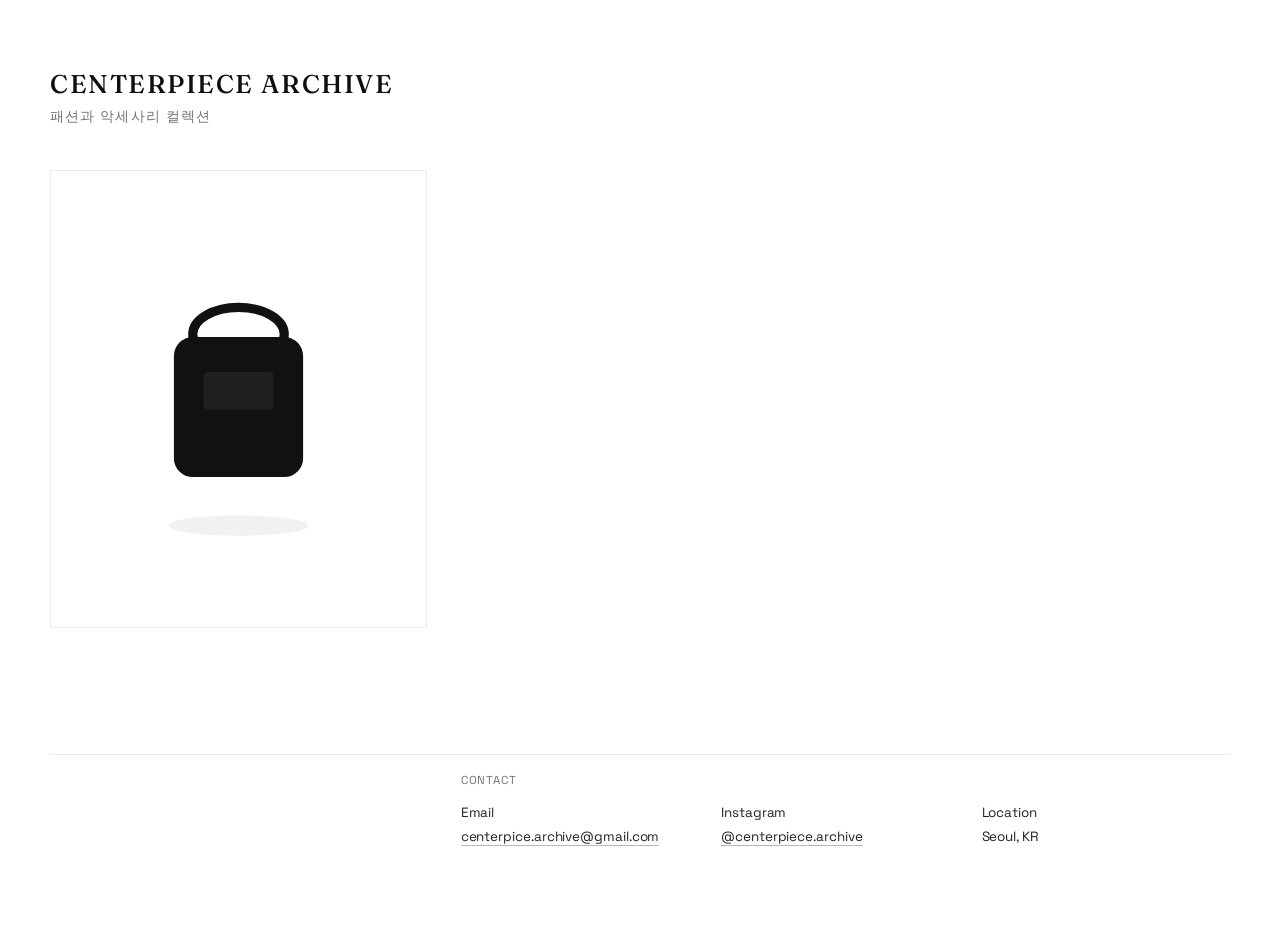
==== commit 2f762bb7: "2" ====
--- a/index.html
+++ b/index.html
@@ -16,11 +16,20 @@
     <header class="site-header">
       <h1>Centerpiece Archive</h1>
       <p>패션과 악세사리 컬렉션</p>
-      <a class="manage-link" href="./admin.html">Manage Archive</a>
     </header>
 
     <main>
       <section id="gallery" class="gallery" aria-label="큐레이션 아이템"></section>
+      <section class="main-contact-wrap" aria-label="Contact">
+        <div class="detail-contact">
+          <p class="contact-kicker">Contact</p>
+          <div class="contact-grid">
+            <p class="contact-item">Email<br /><a href="mailto:centerpice.archive@gmail.com">centerpice.archive@gmail.com</a></p>
+            <p class="contact-item">Instagram<br /><a href="https://instagram.com/centerpiece.archive" target="_blank" rel="noreferrer">@centerpiece.archive</a></p>
+            <p class="contact-item">Location<br />Seoul, KR</p>
+          </div>
+        </div>
+      </section>
     </main>
 
     <script src="./data.js"></script>
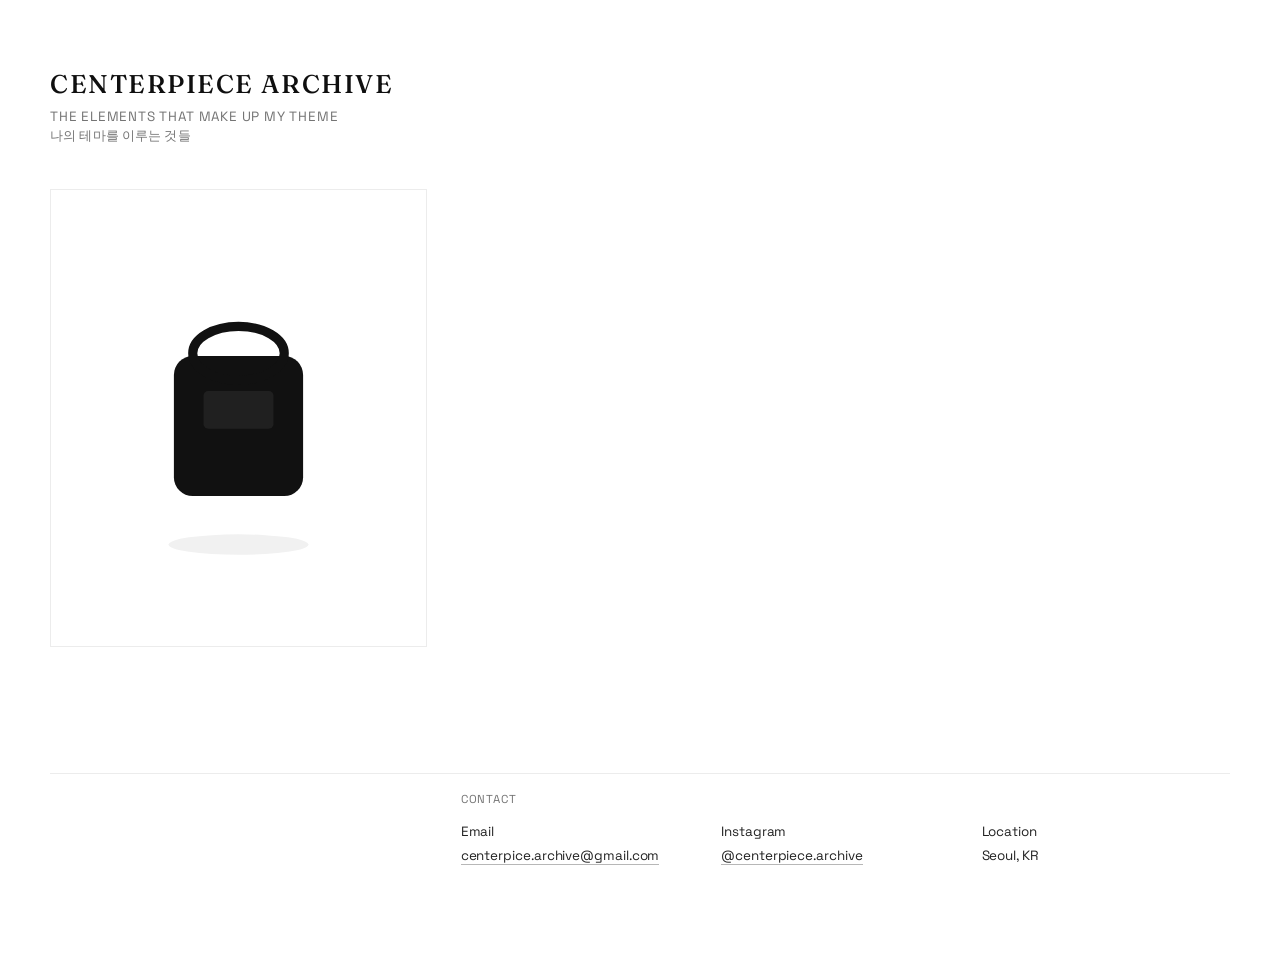
==== commit 3dc55097: "ㄴ" ====
--- a/index.html
+++ b/index.html
@@ -15,7 +15,10 @@
   <body>
     <header class="site-header">
       <h1>Centerpiece Archive</h1>
-      <p>패션과 악세사리 컬렉션</p>
+      <p class="site-tagline">
+        <span class="en">The Elements That Make Up My Theme</span>
+        <span class="ko">나의 테마를 이루는 것들</span>
+      </p>
     </header>
 
     <main>
--- a/styles.css
+++ b/styles.css
@@ -39,6 +39,26 @@
   font-size: 0.85rem;
   letter-spacing: 0.08em;
   text-transform: uppercase;
+}
+
+.site-tagline {
+  margin: 10px 0 0;
+  color: var(--muted);
+  text-transform: none;
+  letter-spacing: normal;
+  display: grid;
+  gap: 2px;
+}
+
+.site-tagline .en {
+  font-size: 0.84rem;
+  letter-spacing: 0.06em;
+  text-transform: uppercase;
+}
+
+.site-tagline .ko {
+  font-size: 0.82rem;
+  letter-spacing: 0.01em;
 }
 
 .manage-link {
@@ -170,6 +190,13 @@
   font-size: 0.84rem;
   letter-spacing: 0.08em;
   text-transform: uppercase;
+  position: sticky;
+  top: 12px;
+  z-index: 20;
+  background: rgba(255, 255, 255, 0.92);
+  backdrop-filter: blur(4px);
+  padding: 8px 10px;
+  border: 1px solid var(--line);
 }
 
 .detail-manage-link {
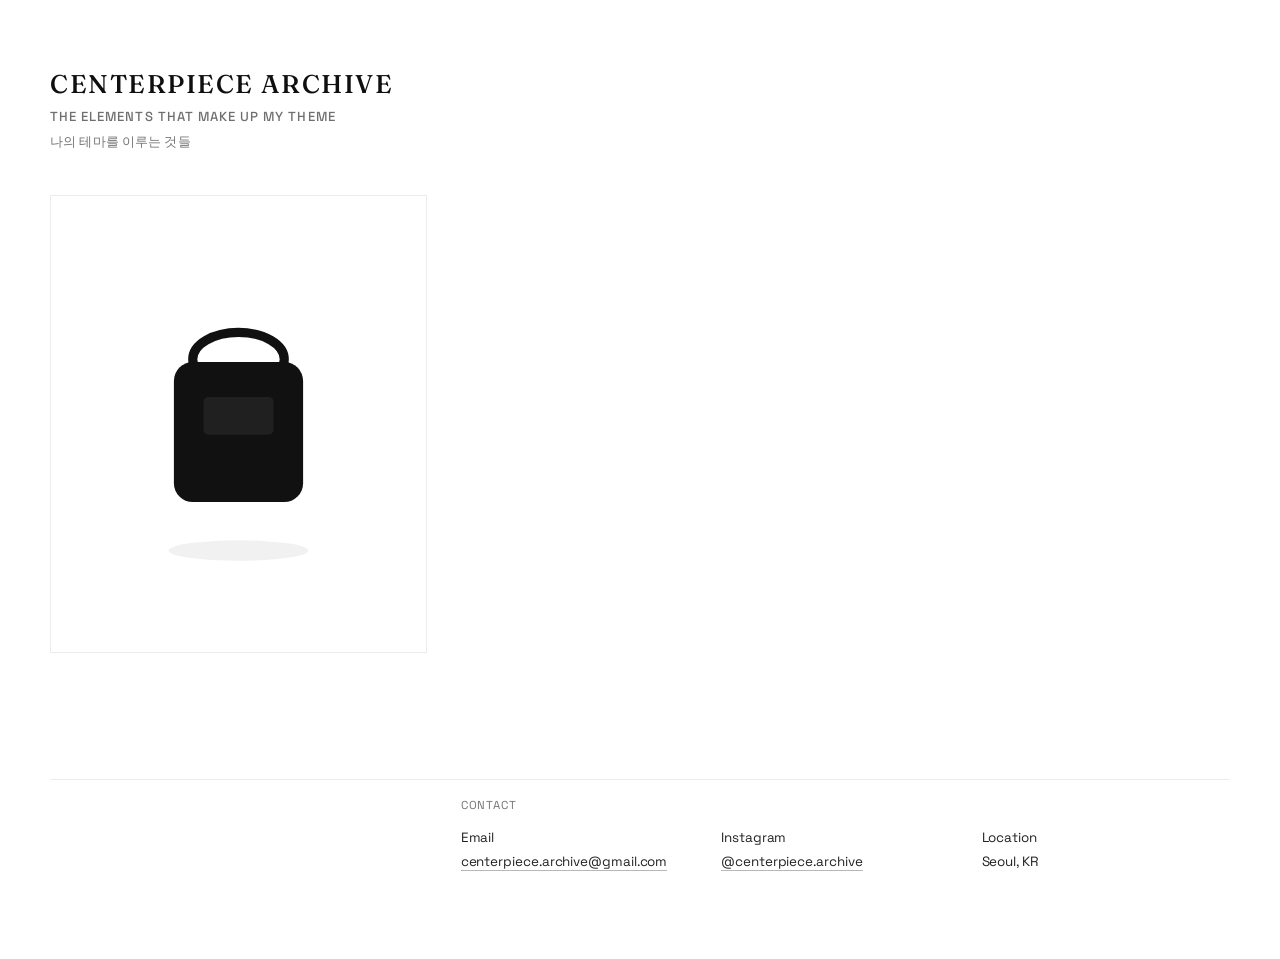
==== commit c32d85d8: "s" ====
--- a/index.html
+++ b/index.html
@@ -27,7 +27,7 @@
         <div class="detail-contact">
           <p class="contact-kicker">Contact</p>
           <div class="contact-grid">
-            <p class="contact-item">Email<br /><a href="mailto:centerpice.archive@gmail.com">centerpice.archive@gmail.com</a></p>
+            <p class="contact-item">Email<br /><a href="mailto:centerpiece.archive@gmail.com">centerpiece.archive@gmail.com</a></p>
             <p class="contact-item">Instagram<br /><a href="https://instagram.com/centerpiece.archive" target="_blank" rel="noreferrer">@centerpiece.archive</a></p>
             <p class="contact-item">Location<br />Seoul, KR</p>
           </div>
--- a/styles.css
+++ b/styles.css
@@ -51,14 +51,20 @@
 }
 
 .site-tagline .en {
-  font-size: 0.84rem;
-  letter-spacing: 0.06em;
-  text-transform: uppercase;
+  font-family: 'Space Grotesk', 'Helvetica Neue', Arial, sans-serif;
+  font-size: 0.82rem;
+  font-weight: 500;
+  letter-spacing: 0.08em;
+  text-transform: uppercase;
+  display: block;
+  color: #6f6f6f;
 }
 
 .site-tagline .ko {
   font-size: 0.82rem;
   letter-spacing: 0.01em;
+  display: block;
+  margin-top: 6px;
 }
 
 .manage-link {
@@ -178,7 +184,7 @@
 .item-page {
   max-width: 1260px;
   margin: 0 auto;
-  padding: 36px 24px 64px;
+  padding: 76px 24px 64px;
 }
 
 .back-link {
@@ -191,12 +197,11 @@
   letter-spacing: 0.08em;
   text-transform: uppercase;
   position: sticky;
-  top: 12px;
-  z-index: 20;
-  background: rgba(255, 255, 255, 0.92);
-  backdrop-filter: blur(4px);
-  padding: 8px 10px;
-  border: 1px solid var(--line);
+  top: 8px;
+  z-index: 12;
+  padding: 0;
+  background: transparent;
+  border: 0;
 }
 
 .detail-manage-link {
@@ -221,30 +226,58 @@
   align-self: start;
 }
 
-.detail-info h1 {
-  margin: 6px 0 16px;
-  font-size: clamp(1.4rem, 2.1vw, 2rem);
-  font-family: 'Fraunces', serif;
+.detail-info-grid {
+  display: grid;
+  gap: 12px;
+}
+
+.detail-info .detail-row {
+  display: grid;
+  grid-template-columns: 62px 1fr;
+  gap: 10px;
+  align-items: baseline;
+}
+
+.detail-info .detail-key {
+  margin: 0;
+  color: var(--muted);
+  font-family: 'Space Grotesk', 'Helvetica Neue', Arial, sans-serif;
+  font-size: 0.7rem;
   font-weight: 500;
-}
-
-.detail-meta {
-  margin: 0;
-  color: var(--muted);
-  font-size: 0.8rem;
-  letter-spacing: 0.08em;
-  text-transform: uppercase;
+  letter-spacing: 0.08em;
+  text-transform: uppercase;
+}
+
+.detail-info .detail-value {
+  margin: 0;
+  font-family: 'Space Grotesk', 'Helvetica Neue', Arial, sans-serif;
+  font-size: 0.96rem;
+  font-weight: 500;
+}
+
+.detail-info .detail-name {
+  margin: 0;
+  font-size: clamp(1.8rem, 2.9vw, 3rem);
+  font-family: 'Space Grotesk', 'Helvetica Neue', Arial, sans-serif;
+  font-weight: 600;
+  letter-spacing: -0.02em;
+  line-height: 1.1;
 }
 
 .detail-copy {
   position: static;
+  margin-top: 18px;
+  padding-top: 14px;
+  border-top: 1px solid var(--line);
 }
 
 .detail-intro {
   line-height: 1.9;
   margin: 0;
   max-width: 34ch;
-  font-size: 0.98rem;
+  font-family: 'Space Grotesk', 'Helvetica Neue', Arial, sans-serif;
+  font-size: 1rem;
+  font-weight: 400;
   color: #1d1d1d;
   white-space: pre-line;
   transition: opacity 460ms ease, transform 620ms cubic-bezier(0.16, 1, 0.3, 1),
@@ -359,6 +392,10 @@
     grid-template-columns: 1fr;
   }
 
+  .back-link {
+    top: 6px;
+  }
+
   .detail-info {
     position: static;
     top: auto;
@@ -372,6 +409,11 @@
     position: static;
     top: auto;
     margin-bottom: 18px;
+  }
+
+  .detail-info .detail-row {
+    grid-template-columns: 56px 1fr;
+    gap: 8px;
   }
 
   .detail-intro {
@@ -414,7 +456,12 @@
   }
 
   .item-page {
-    padding: 20px 16px 40px;
+    padding: 64px 16px 40px;
+  }
+
+  .back-link {
+    font-size: 0.78rem;
+    top: 4px;
   }
 
   .main-contact-wrap {
@@ -604,19 +651,19 @@
   border-color: #202020;
 }
 
-.detail-rows {
+.admin-page .detail-rows {
   display: grid;
   gap: 10px;
 }
 
-.detail-row {
+.admin-page .detail-row {
   border: 1px solid var(--line);
   padding: 10px;
   display: grid;
   gap: 8px;
 }
 
-.detail-row-grid {
+.admin-page .detail-row-grid {
   display: grid;
   gap: 8px;
 }
